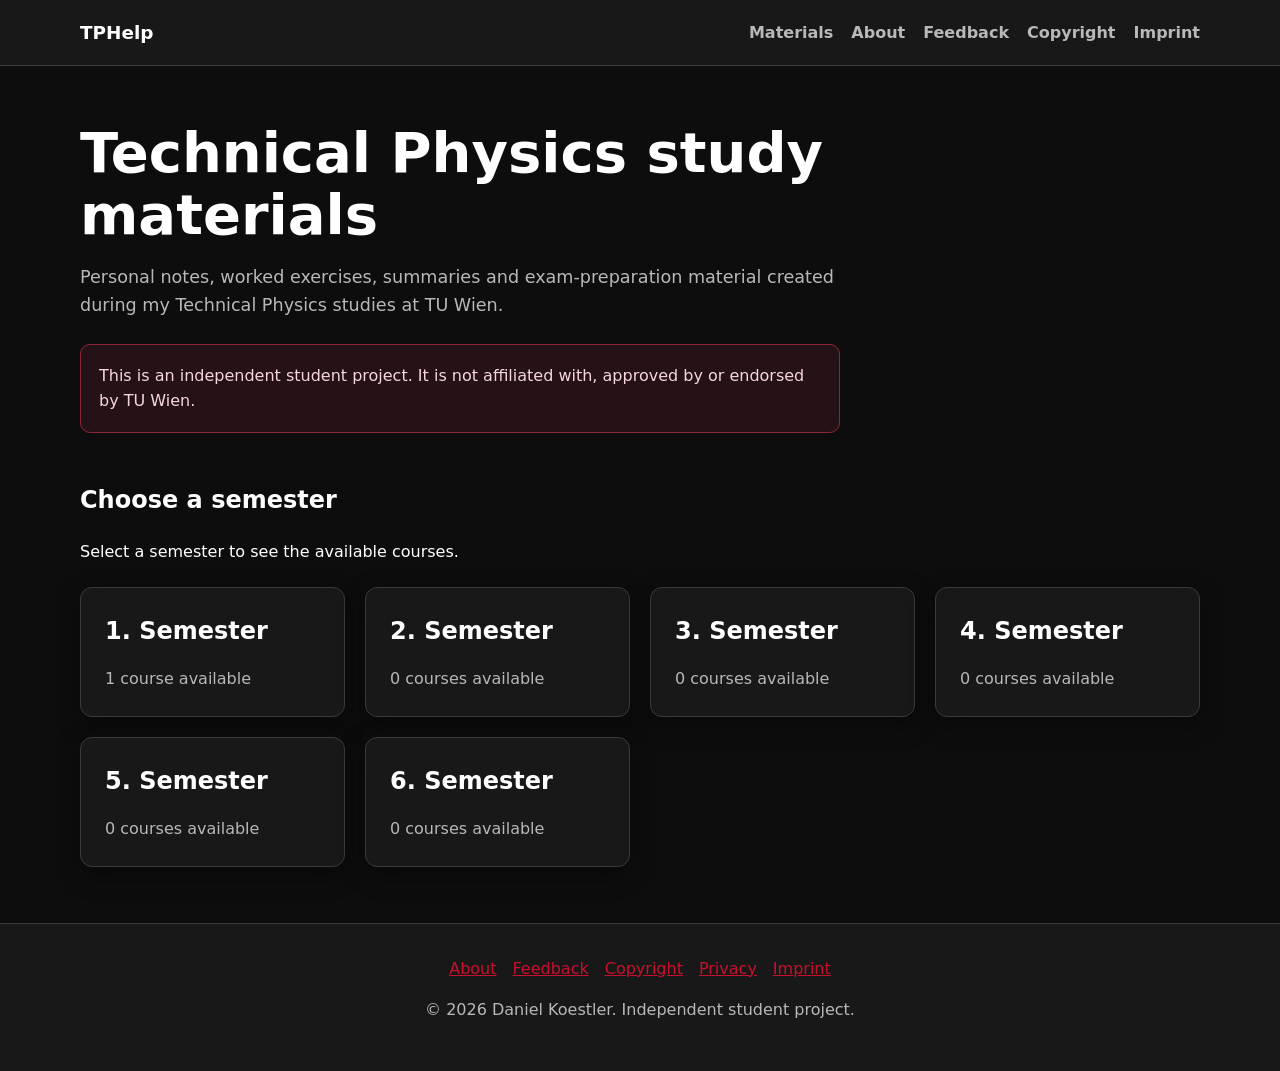
==== index.html @ 48bb93f4 "Add Feedback link to navigation and footer" ====
<!DOCTYPE html>
<html lang="en">
<head>
  <meta charset="UTF-8">

  <meta
    name="viewport"
    content="width=device-width, initial-scale=1.0"
  >

  <meta
    name="description"
    content="Unofficial Technical Physics study notes, solutions and exam preparation materials."
  >

  <title>TPHelp</title>

  <link rel="stylesheet" href="css/style.css">
</head>

<body>
  <header class="site-header">
    <div class="header-inner">
      <a class="site-title" href="index.html">
        TPHelp
      </a>

      <nav class="site-navigation" aria-label="Main navigation">
        <a href="index.html">Materials</a>
        <a href="about.html">About</a>
        <a href="feedback.html">Feedback</a>
        <a href="terms.html">Copyright</a>
        <a href="imprint.html">Imprint</a>
      </nav>
    </div>
  </header>

  <main>
    <section class="hero">
      <h1>Technical Physics study materials</h1>

      <p>
        Personal notes, worked exercises, summaries and exam-preparation
        material created during my Technical Physics studies at TU Wien.
      </p>

      <div class="notice">
        This is an independent student project. It is not affiliated with,
        approved by or endorsed by TU Wien.
      </div>
    </section>

    <section aria-labelledby="semester-heading">
      <div class="section-heading">
        <h2 id="semester-heading">Choose a semester</h2>
        <p>Select a semester to see the available courses.</p>
      </div>

      <div id="semester-grid" class="grid">
        <p>Loading semesters…</p>
      </div>
    </section>
  </main>

  <footer class="site-footer">
    <div class="footer-links">
      <a href="about.html">About</a>
      <a href="feedback.html">Feedback</a>
      <a href="terms.html">Copyright</a>
      <a href="privacy.html">Privacy</a>
      <a href="imprint.html">Imprint</a>
    </div>

    <p>
      © <span id="current-year"></span> Daniel Koestler.
      Independent student project.
    </p>
  </footer>

  <script src="js/home.js"></script>
</body>
</html>
---- css/style.css ----
:root {
  --background: #0d0d0d;
  --surface: #181818;
  --surface-alt: #262626;

  --text: #ffffff;
  --muted: #b8b8b8;

  --primary: #c8102e;
  --primary-dark: #950c22;

  --border: #3a3a3a;
  --danger: #ff4d5e;

  --shadow: 0 8px 24px rgba(0, 0, 0, 0.35);
  --radius: 12px;
  --content-width: 1120px;
}

* {
  box-sizing: border-box;
}

html {
  scroll-behavior: smooth;
}

body {
  margin: 0;
  background: var(--background);
  color: var(--text);
  font-family:
    Inter,
    system-ui,
    -apple-system,
    BlinkMacSystemFont,
    "Segoe UI",
    sans-serif;
  line-height: 1.6;
}

a {
  color: var(--primary);
}

img {
  max-width: 100%;
}

.site-header {
  background: var(--surface);
  border-bottom: 1px solid var(--border);
}

.header-inner {
  width: min(var(--content-width), calc(100% - 32px));
  margin: 0 auto;
  padding: 18px 0;

  display: flex;
  align-items: center;
  justify-content: space-between;
  gap: 24px;
}

.site-title {
  color: var(--text);
  font-size: 1.15rem;
  font-weight: 750;
  text-decoration: none;
}

.site-navigation {
  display: flex;
  flex-wrap: wrap;
  gap: 18px;
}

.site-navigation a {
  color: var(--muted);
  font-weight: 600;
  text-decoration: none;
}

.site-navigation a:hover {
  color: var(--primary);
}

main {
  width: min(var(--content-width), calc(100% - 32px));
  min-height: 70vh;
  margin: 0 auto;
  padding: 56px 0;
}

.hero {
  max-width: 760px;
  margin-bottom: 48px;
}

.hero h1 {
  margin: 0 0 16px;
  font-size: clamp(2rem, 5vw, 3.5rem);
  line-height: 1.1;
}

.hero p {
  color: var(--muted);
  font-size: 1.1rem;
}

.section-heading {
  margin-bottom: 22px;
}

.grid {
  display: grid;
  grid-template-columns: repeat(auto-fit, minmax(230px, 1fr));
  gap: 20px;
}

.card {
  display: block;
  padding: 24px;
  background: var(--surface);
  border: 1px solid var(--border);
  border-radius: var(--radius);
  box-shadow: var(--shadow);
  color: var(--text);
  text-decoration: none;
  transition:
    transform 160ms ease,
    box-shadow 160ms ease,
    border-color 160ms ease;
}

.card:hover {
  transform: translateY(-3px);
  border-color: var(--primary);
  box-shadow: 0 12px 32px rgba(200, 16, 46, 0.22);
}

.card h2,
.card h3 {
  margin-top: 0;
  margin-bottom: 8px;
}

.card p {
  margin-bottom: 0;
  color: var(--muted);
}

.course-header {
  margin-bottom: 32px;
  padding: 28px;
  background: var(--surface);
  border: 1px solid var(--border);
  border-radius: var(--radius);
}

.course-header h1 {
  margin-top: 0;
}

.metadata {
  display: grid;
  grid-template-columns: repeat(auto-fit, minmax(190px, 1fr));
  gap: 16px;
  margin: 24px 0;
}

.metadata-item {
  padding: 14px;
  background: var(--surface-alt);
  border-radius: 8px;
}

.metadata-label {
  display: block;
  color: var(--muted);
  font-size: 0.85rem;
  font-weight: 700;
  text-transform: uppercase;
}

.document-list {
  display: grid;
  gap: 16px;
}

.document-card {
  padding: 20px;
  background: var(--surface);
  border: 1px solid var(--border);
  border-radius: var(--radius);
}

.document-card h3 {
  margin: 0 0 8px;
}

.document-meta {
  color: var(--muted);
  font-size: 0.9rem;
}

.button {
  display: inline-block;
  margin-top: 14px;
  padding: 10px 17px;
  background: var(--primary);
  border: 0;
  border-radius: 8px;
  color: #ffffff;
  cursor: pointer;
  font: inherit;
  font-weight: 700;
  text-decoration: none;
}

.button:hover {
  background: var(--primary-dark);
}

.button-secondary {
  background: var(--surface-alt);
  border: 1px solid var(--border);
  color: var(--text);
}

.button-secondary:hover {
  background: #353535;
}

.notice {
  margin: 24px 0;
  padding: 18px;
  background: #251216;
  border: 1px solid #8f2638;
  border-radius: 10px;
  color: #f5d7dc;
}

.legal-notice {
  color: var(--danger);
  font-weight: 650;
}

.viewer-toolbar {
  display: flex;
  flex-wrap: wrap;
  align-items: center;
  justify-content: center;
  gap: 12px;
  margin-bottom: 18px;
}

.viewer-container {
  position: relative;
  min-height: 500px;
  padding: 20px;
  overflow: auto;
  background: #3d424b;
  border-radius: var(--radius);
  user-select: none;
}

.pdf-page-wrapper {
  position: relative;
  width: fit-content;
  margin: 0 auto 22px;
}

.pdf-page-wrapper canvas {
  display: block;
  max-width: 100%;
  height: auto;
  background: white;
  box-shadow: 0 4px 16px rgba(0, 0, 0, 0.25);
}

.watermark {
  position: absolute;
  inset: 0;
  display: grid;
  place-items: center;
  overflow: hidden;
  color: rgba(80, 80, 80, 0.16);
  font-size: clamp(1rem, 4vw, 2.3rem);
  font-weight: 800;
  pointer-events: none;
  transform: rotate(-28deg);
}

.site-footer {
  padding: 32px 16px;
  background: var(--surface);
  border-top: 1px solid var(--border);
  color: var(--muted);
  text-align: center;
}

.footer-links {
  display: flex;
  flex-wrap: wrap;
  justify-content: center;
  gap: 16px;
  margin-bottom: 12px;
}

.error-message {
  padding: 20px;
  background: #2c1116;
  border: 1px solid #9c293c;
  border-radius: 10px;
  color: #ffd7dd;
}

@media (max-width: 700px) {
  .header-inner {
    align-items: flex-start;
    flex-direction: column;
  }

  main {
    padding-top: 36px;
  }

  .viewer-container {
    padding: 8px;
  }
}

.feedback-page {
  max-width: 820px;
  margin: 0 auto;
}

.feedback-form {
  margin-top: 28px;
  padding: 18px;
  background: var(--surface);
  border: 1px solid var(--border);
  border-radius: var(--radius);
  box-shadow: var(--shadow);
}

.feedback-form iframe {
  display: block;
  width: 100%;
  min-height: 420px;
  border: 0;
}

.muted-text {
  color: var(--muted);
  font-size: 0.95rem;
}
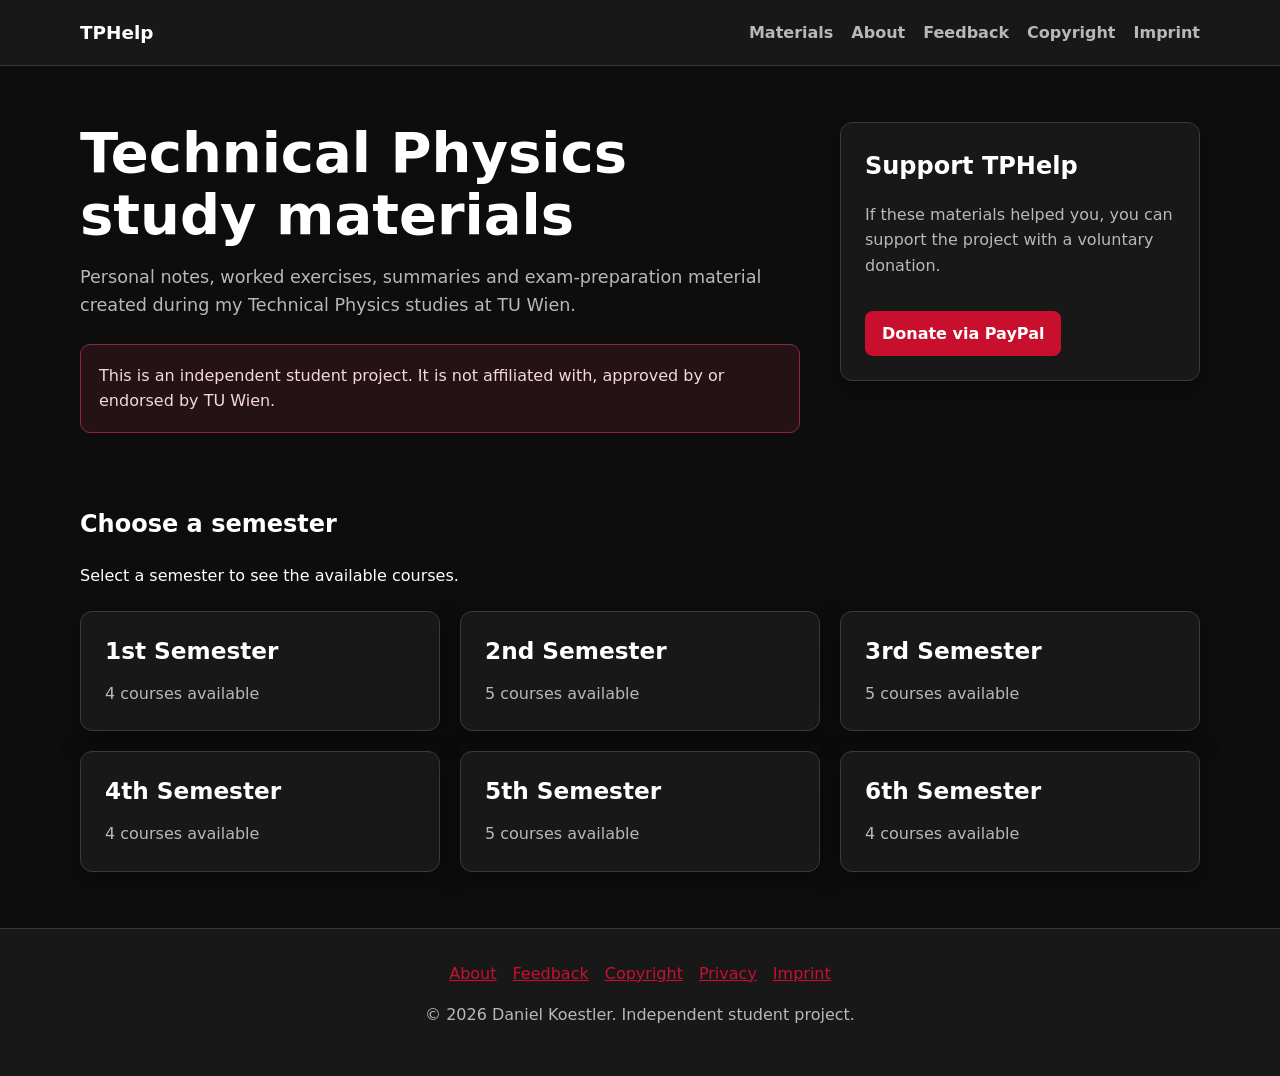
==== commit dbdebd13: "Refactor hero section and introduce donation support Reorganized hero section and added donation car" ====
--- a/index.html
+++ b/index.html
@@ -37,17 +37,38 @@
 
   <main>
     <section class="hero">
-      <h1>Technical Physics study materials</h1>
 
-      <p>
-        Personal notes, worked exercises, summaries and exam-preparation
-        material created during my Technical Physics studies at TU Wien.
-      </p>
+      <div class="hero-content">
+        <h1>Technical Physics study materials</h1>
 
-      <div class="notice">
-        This is an independent student project. It is not affiliated with,
-        approved by or endorsed by TU Wien.
+        <p>
+          Personal notes, worked exercises, summaries and exam-preparation
+          material created during my Technical Physics studies at TU Wien.
+        </p>
+
+        <div class="notice">
+          This is an independent student project. It is not affiliated with,
+          approved by or endorsed by TU Wien.
+        </div>
       </div>
+
+      <aside class="donation-card">
+        <h2>Support TPHelp</h2>
+
+        <p>
+          If these materials helped you, you can support the project with a
+          voluntary donation.
+        </p>
+
+      <a
+          class="button"
+          href="https://www.paypal.com/ncp/payment/AUH6KK697NLDY"
+          target="_blank"
+          rel="noopener noreferrer">
+          Donate via PayPal
+       </a>
+      </aside>
+
     </section>
 
     <section aria-labelledby="semester-heading">
--- a/css/style.css
+++ b/css/style.css
@@ -94,7 +94,10 @@
 }
 
 .hero {
-  max-width: 760px;
+  display: grid;
+  grid-template-columns: minmax(0, 2fr) minmax(280px, 1fr);
+  gap: 40px;
+  align-items: start;
   margin-bottom: 48px;
 }
 
@@ -109,18 +112,42 @@
   font-size: 1.1rem;
 }
 
+.hero-content {
+  min-width: 0;
+}
+
+.donation-card {
+  padding: 24px;
+  background: var(--surface);
+  border: 1px solid var(--border);
+  border-radius: var(--radius);
+  box-shadow: var(--shadow);
+}
+
+.donation-card h2 {
+  margin-top: 0;
+  margin-bottom: 12px;
+}
+
+.donation-card p {
+  margin-bottom: 18px;
+  color: var(--muted);
+  font-size: 1rem;
+}
+
 .section-heading {
   margin-bottom: 22px;
 }
 
 .grid {
   display: grid;
-  grid-template-columns: repeat(auto-fit, minmax(230px, 1fr));
+  grid-template-columns: repeat(auto-fit, minmax(280px, 1fr));
   gap: 20px;
 }
 
 .card {
   display: block;
+  min-width: 0;
   padding: 24px;
   background: var(--surface);
   border: 1px solid var(--border);
@@ -144,6 +171,10 @@
 .card h3 {
   margin-top: 0;
   margin-bottom: 8px;
+  font-size: 1.45rem;
+  line-height: 1.25;
+  overflow-wrap: anywhere;
+  hyphens: auto;
 }
 
 .card p {
@@ -323,6 +354,12 @@
     flex-direction: column;
   }
 
+@media (max-width: 900px) {
+  .hero {
+    grid-template-columns: 1fr;
+  }
+}
+
   main {
     padding-top: 36px;
   }
@@ -334,7 +371,7 @@
 
 .feedback-page {
   max-width: 820px;
-  margin: 0 auto;
+  margin: 40px auto;
 }
 
 .feedback-form {
@@ -349,7 +386,7 @@
 .feedback-form iframe {
   display: block;
   width: 100%;
-  min-height: 420px;
+  min-height: 500px;
   border: 0;
 }
 
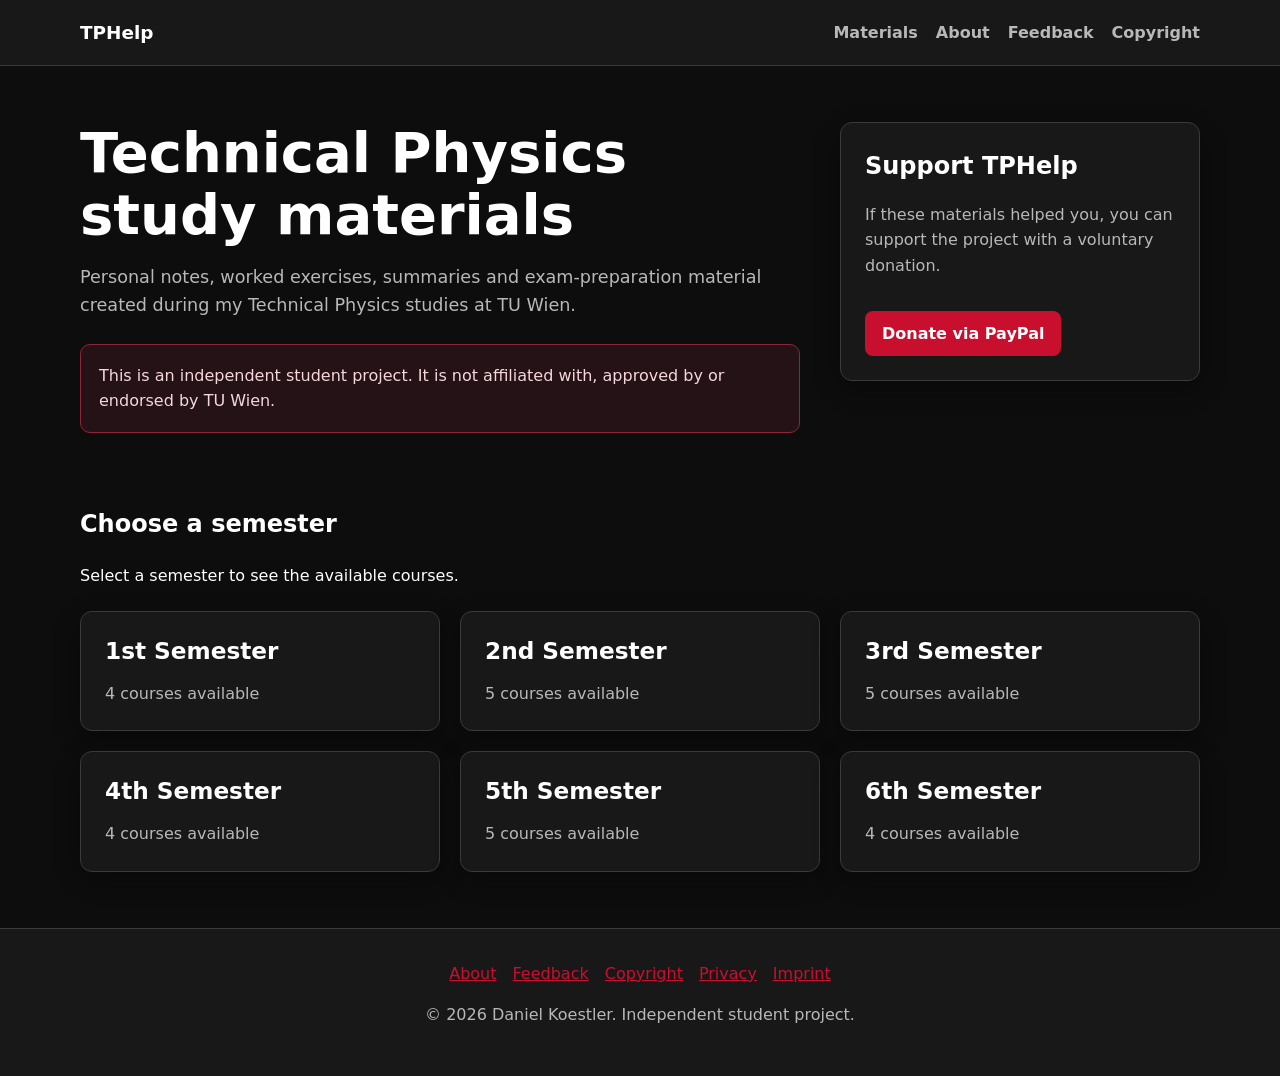
==== commit 28cdd83d: "Remove Imprint link from navigation" ====
--- a/index.html
+++ b/index.html
@@ -30,7 +30,6 @@
         <a href="about.html">About</a>
         <a href="feedback.html">Feedback</a>
         <a href="terms.html">Copyright</a>
-        <a href="imprint.html">Imprint</a>
       </nav>
     </div>
   </header>
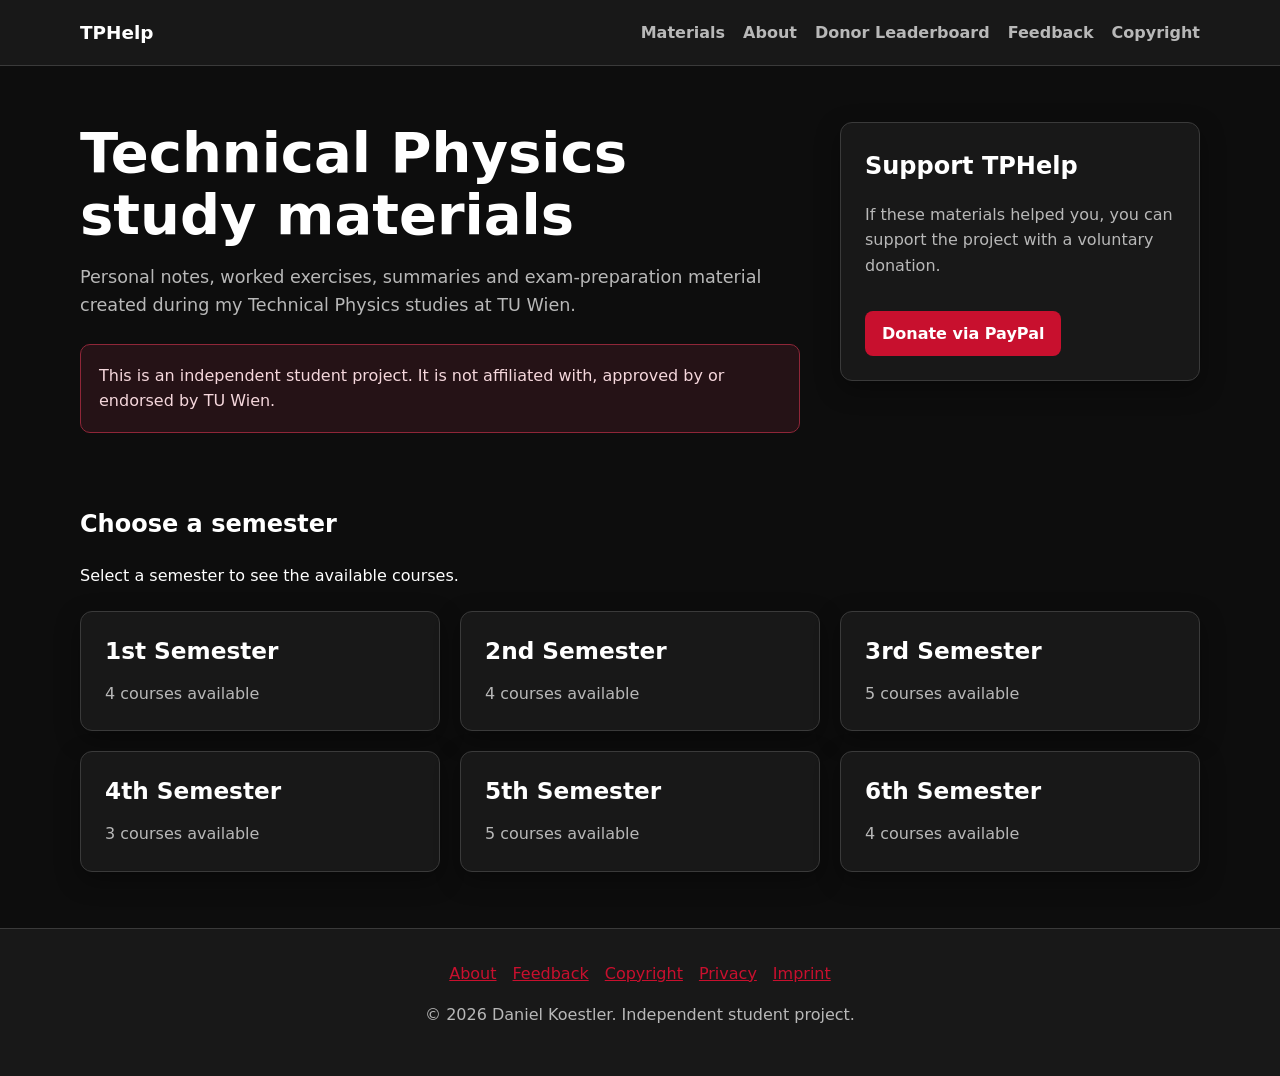
==== commit ec8fc611: "Add link to Donor Leaderboard in navigation" ====
--- a/index.html
+++ b/index.html
@@ -28,6 +28,7 @@
       <nav class="site-navigation" aria-label="Main navigation">
         <a href="index.html">Materials</a>
         <a href="about.html">About</a>
+        <a href="leaderboard.html">Donor Leaderboard</a>
         <a href="feedback.html">Feedback</a>
         <a href="terms.html">Copyright</a>
       </nav>
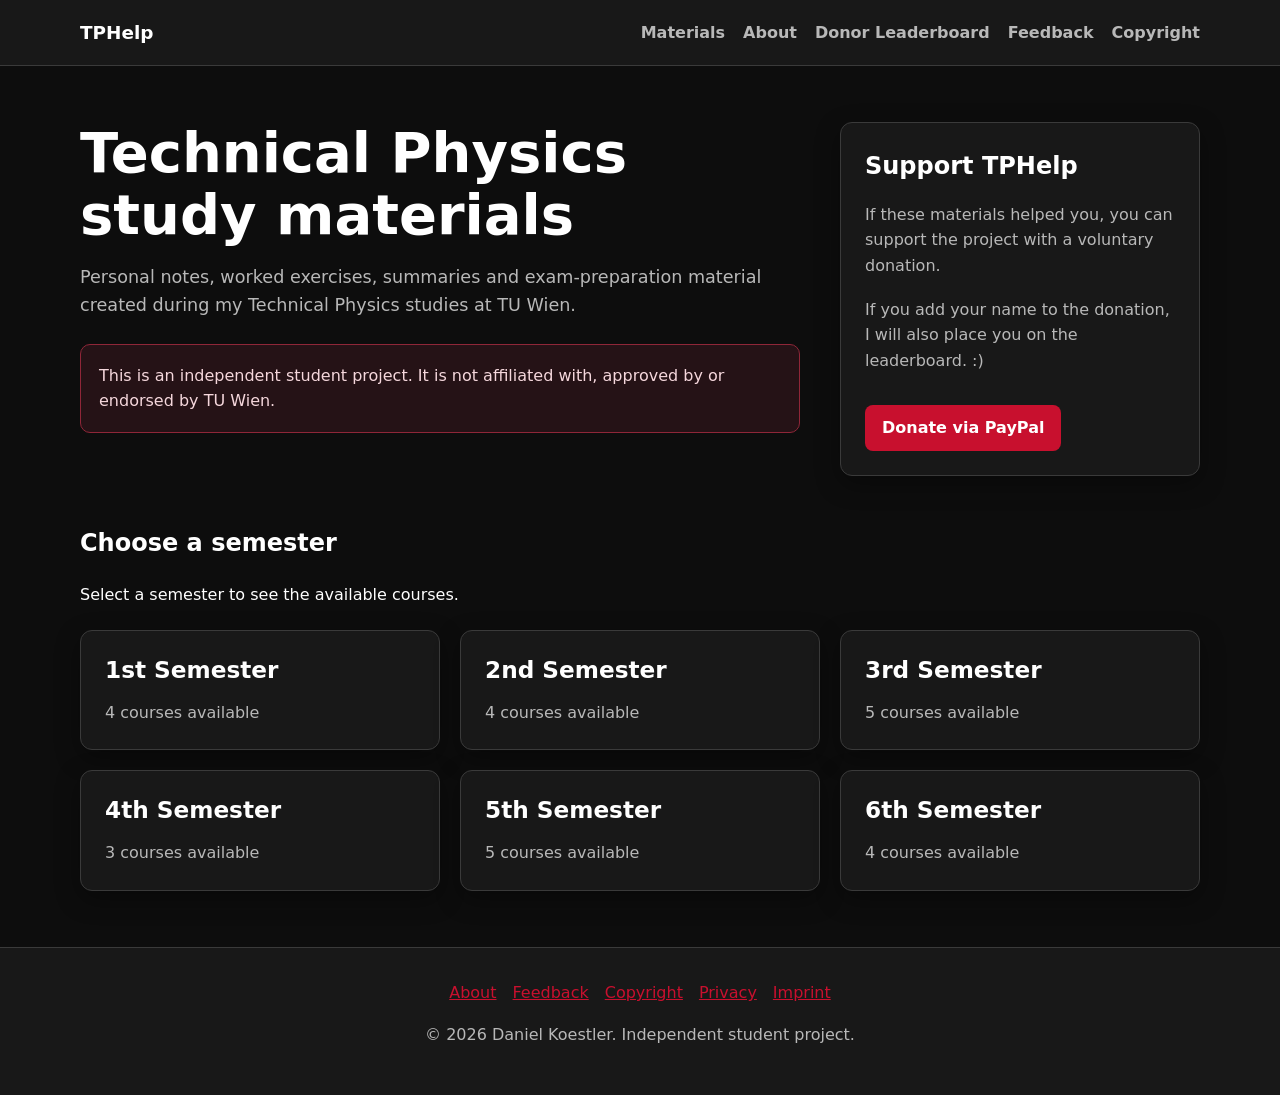
==== commit 00cb48e7: "Add leaderboard mention for donations in index.html Added a message about leaderboard inclusion for " ====
--- a/index.html
+++ b/index.html
@@ -59,6 +59,9 @@
           If these materials helped you, you can support the project with a
           voluntary donation.
         </p>
+         <p>
+        If you add your name to the donation, I will also place you on the leaderboard. :)
+        </p>
 
       <a
           class="button"
--- a/css/style.css
+++ b/css/style.css
@@ -394,3 +394,56 @@
   color: var(--muted);
   font-size: 0.95rem;
 }
+
+.leaderboard-page {
+  width: min(100% - 32px, 1000px);
+  margin: 0 auto;
+  padding: 48px 0;
+}
+
+.leaderboard-list {
+  display: grid;
+  gap: 12px;
+  margin-top: 32px;
+}
+
+.leaderboard-entry {
+  display: grid;
+  grid-template-columns: 80px minmax(0, 1fr) auto;
+  gap: 20px;
+  align-items: center;
+  padding: 18px 22px;
+  background: var(--surface);
+  border: 1px solid var(--border);
+  border-radius: var(--radius);
+  box-shadow: var(--shadow);
+}
+
+.leaderboard-rank {
+  font-size: 1.25rem;
+  font-weight: 700;
+}
+
+.leaderboard-name {
+  min-width: 0;
+  font-size: 1.1rem;
+  font-weight: 700;
+  overflow-wrap: anywhere;
+}
+
+.leaderboard-amount {
+  font-size: 1.1rem;
+  font-weight: 700;
+  white-space: nowrap;
+}
+
+@media (max-width: 600px) {
+  .leaderboard-entry {
+    grid-template-columns: 56px minmax(0, 1fr);
+    gap: 12px;
+  }
+
+  .leaderboard-amount {
+    grid-column: 2;
+  }
+}
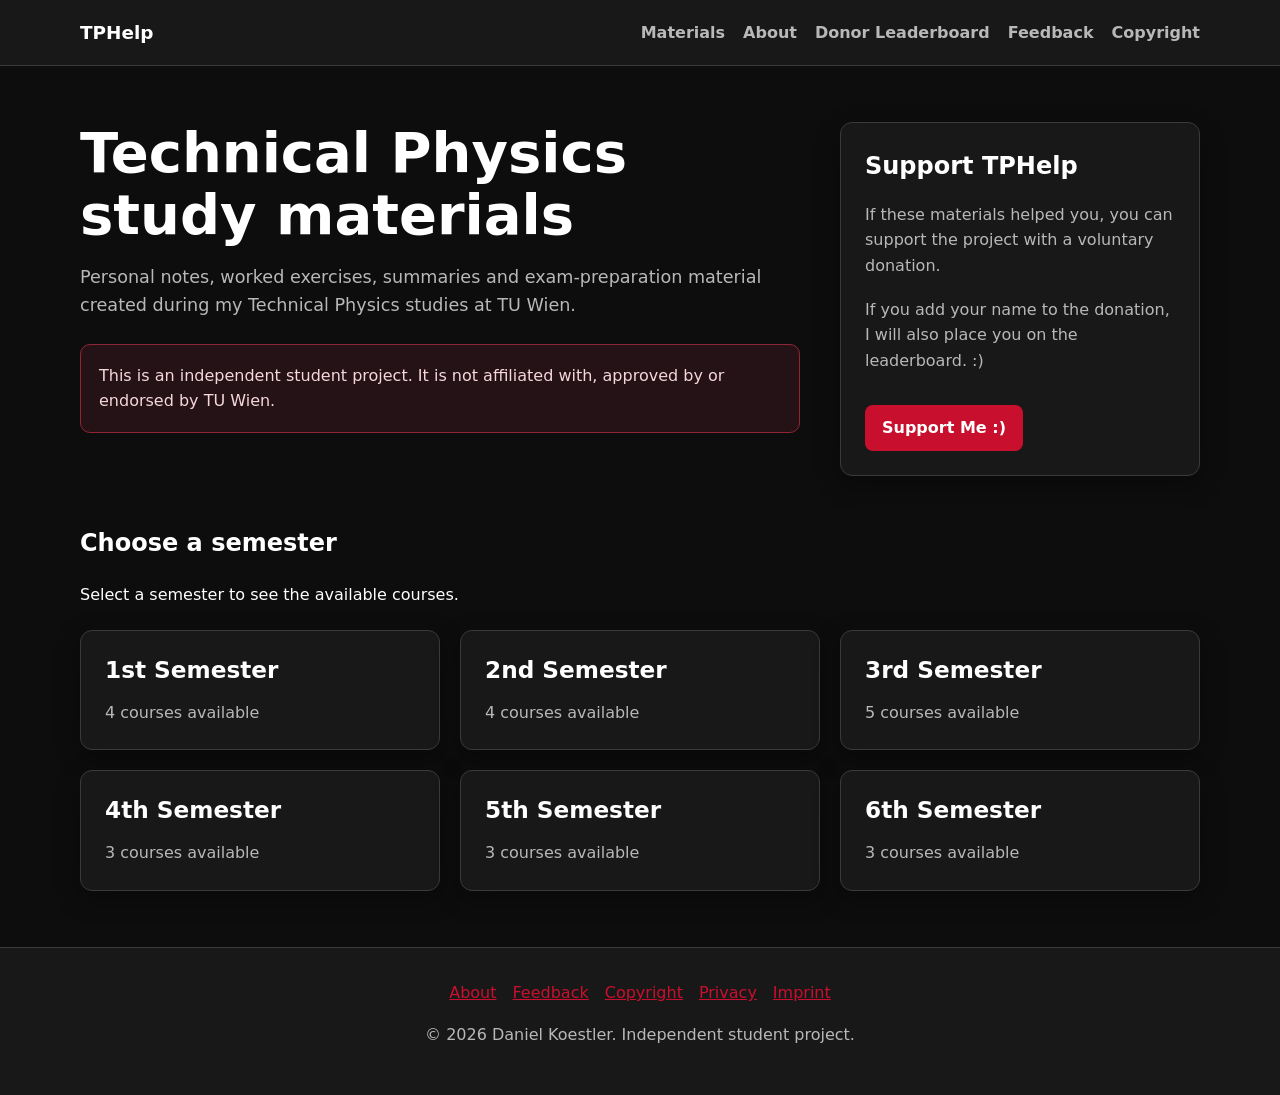
==== commit cd812f1f: "Update donation link and button text" ====
--- a/index.html
+++ b/index.html
@@ -65,10 +65,10 @@
 
       <a
           class="button"
-          href="https://www.paypal.com/ncp/payment/AUH6KK697NLDY"
+          href="buymeacoffee.com/tphelp"
           target="_blank"
           rel="noopener noreferrer">
-          Donate via PayPal
+          Support Me :)
        </a>
       </aside>
 
